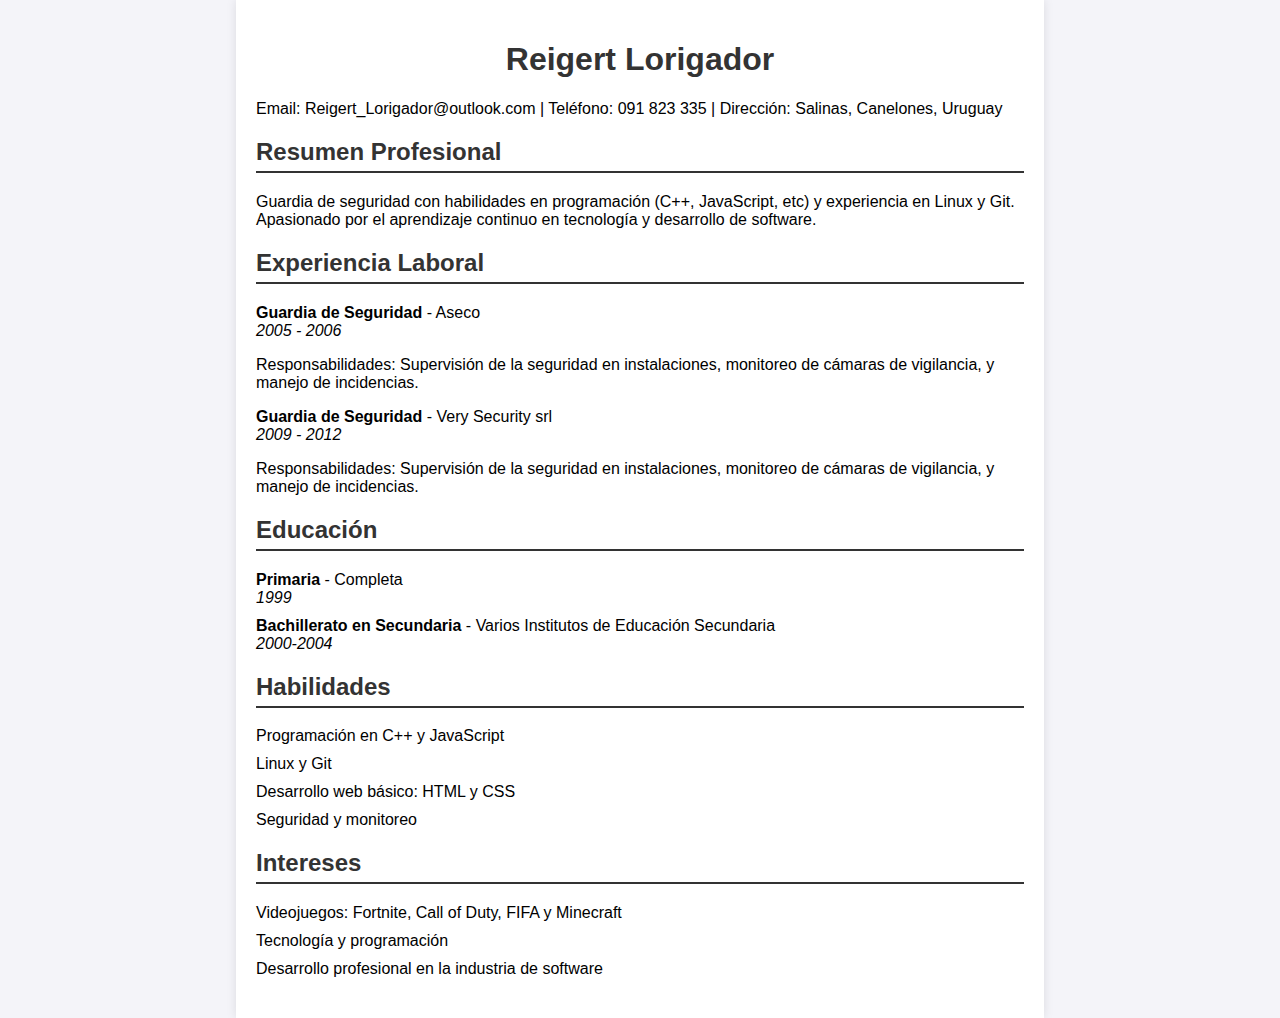
==== index.html @ 0f855b5b "cambio de main a index" ====
<!DOCTYPE html>
<html lang="en">
<head>
    <meta charset="UTF-8">
    <link rel="stylesheet" href="css.css">
    <meta name="viewport" content="width=device-width, initial-scale=1.0">
    <title>R. Lorigador Pastor</title>
   
</head>
<body>
    
    <div class="container">
        <h1>Reigert Lorigador</h1>
        <p>Email: Reigert_Lorigador@outlook.com | Teléfono: 091 823 335 | Dirección: Salinas, Canelones, Uruguay</p>

        <div class="section">
            <h2>Resumen Profesional</h2>
            <p>Guardia de seguridad con habilidades en programación (C++, JavaScript, etc) y experiencia en Linux y Git. Apasionado por el aprendizaje continuo en tecnología y desarrollo de software.</p>
        </div>

        <div class="section">
            <h2>Experiencia Laboral</h2>
            <ul>
                <li>
                    <strong>Guardia de Seguridad</strong> - Aseco <br>
                    <em>2005 - 2006</em>
                    <p>Responsabilidades: Supervisión de la seguridad en instalaciones, monitoreo de cámaras de vigilancia, y manejo de incidencias.</p>
                </li>
                <li>
                    <strong>Guardia de Seguridad</strong> - Very Security srl <br>
                    <em>2009 - 2012</em>
                    <p>Responsabilidades: Supervisión de la seguridad en instalaciones, monitoreo de cámaras de vigilancia, y manejo de incidencias.</p>
                </li>
            </ul>
        </div>

        <div class="section">
            <h2>Educación</h2>
            <ul>
                <li>
                    <strong>Primaria</strong> - Completa <br>
                    <em>1999</em>
                </li>
                <li>
                    <strong>Bachillerato en Secundaria</strong> - Varios Institutos de Educación Secundaria <br>
                    <em>2000-2004</em>
                </li>
            </ul>
        </div>

        <div class="section">
            <h2>Habilidades</h2>
            <ul>
                <li>Programación en C++ y JavaScript</li>
                <li>Linux y Git</li>
                <li>Desarrollo web básico: HTML y CSS</li>
                <li>Seguridad y monitoreo</li>
            </ul>
        </div>

        <div class="section">
            <h2>Intereses</h2>
            <ul>
                <li>Videojuegos: Fortnite, Call of Duty, FIFA y Minecraft</li>
                <li>Tecnología y programación</li>
                <li>Desarrollo profesional en la industria de software</li>
            </ul>
        </div>
    </div>


</body>
</html>
---- css.css ----
body {
    font-family: Arial, sans-serif;
    margin: 0;
    padding: 0;
    background-color: #f4f4f9;
}
.container {
    width: 60%;
    margin: auto;
    padding: 20px;
    background-color: #ffffff;
    box-shadow: 0 0 10px rgba(0, 0, 0, 0.1);
}
h1, h2 {
    color: #333;
}
h1 {
    text-align: center;
    font-size: 2em;
}
h2 {
    border-bottom: 2px solid #333;
    padding-bottom: 5px;
}
.section {
    margin-bottom: 20px;
}
ul {
    list-style: none;
    padding: 0;
}
li {
    margin-bottom: 10px;
}
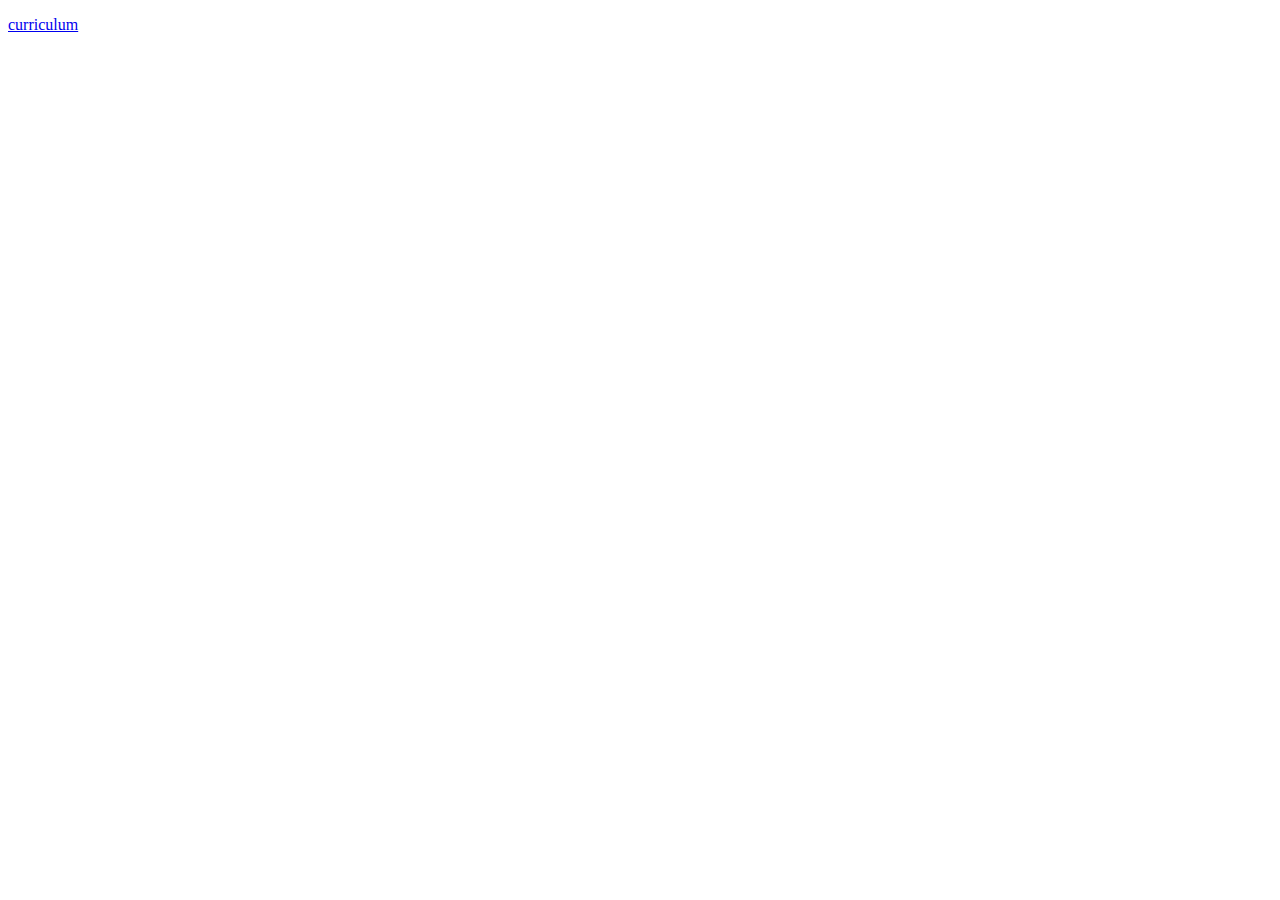
==== commit cce6154d: "se paso el curriculum a una html llamada cv" ====
--- a/index.html
+++ b/index.html
@@ -2,72 +2,14 @@
 <html lang="en">
 <head>
     <meta charset="UTF-8">
-    <link rel="stylesheet" href="css.css">
+    
     <meta name="viewport" content="width=device-width, initial-scale=1.0">
     <title>R. Lorigador Pastor</title>
    
 </head>
 <body>
     
-    <div class="container">
-        <h1>Reigert Lorigador</h1>
-        <p>Email: Reigert_Lorigador@outlook.com | Teléfono: 091 823 335 | Dirección: Salinas, Canelones, Uruguay</p>
-
-        <div class="section">
-            <h2>Resumen Profesional</h2>
-            <p>Guardia de seguridad con habilidades en programación (C++, JavaScript, etc) y experiencia en Linux y Git. Apasionado por el aprendizaje continuo en tecnología y desarrollo de software.</p>
-        </div>
-
-        <div class="section">
-            <h2>Experiencia Laboral</h2>
-            <ul>
-                <li>
-                    <strong>Guardia de Seguridad</strong> - Aseco <br>
-                    <em>2005 - 2006</em>
-                    <p>Responsabilidades: Supervisión de la seguridad en instalaciones, monitoreo de cámaras de vigilancia, y manejo de incidencias.</p>
-                </li>
-                <li>
-                    <strong>Guardia de Seguridad</strong> - Very Security srl <br>
-                    <em>2009 - 2012</em>
-                    <p>Responsabilidades: Supervisión de la seguridad en instalaciones, monitoreo de cámaras de vigilancia, y manejo de incidencias.</p>
-                </li>
-            </ul>
-        </div>
-
-        <div class="section">
-            <h2>Educación</h2>
-            <ul>
-                <li>
-                    <strong>Primaria</strong> - Completa <br>
-                    <em>1999</em>
-                </li>
-                <li>
-                    <strong>Bachillerato en Secundaria</strong> - Varios Institutos de Educación Secundaria <br>
-                    <em>2000-2004</em>
-                </li>
-            </ul>
-        </div>
-
-        <div class="section">
-            <h2>Habilidades</h2>
-            <ul>
-                <li>Programación en C++ y JavaScript</li>
-                <li>Linux y Git</li>
-                <li>Desarrollo web básico: HTML y CSS</li>
-                <li>Seguridad y monitoreo</li>
-            </ul>
-        </div>
-
-        <div class="section">
-            <h2>Intereses</h2>
-            <ul>
-                <li>Videojuegos: Fortnite, Call of Duty, FIFA y Minecraft</li>
-                <li>Tecnología y programación</li>
-                <li>Desarrollo profesional en la industria de software</li>
-            </ul>
-        </div>
-    </div>
-
+    <p><a href="cv.html">curriculum</a></p>
 
 </body>
 </html>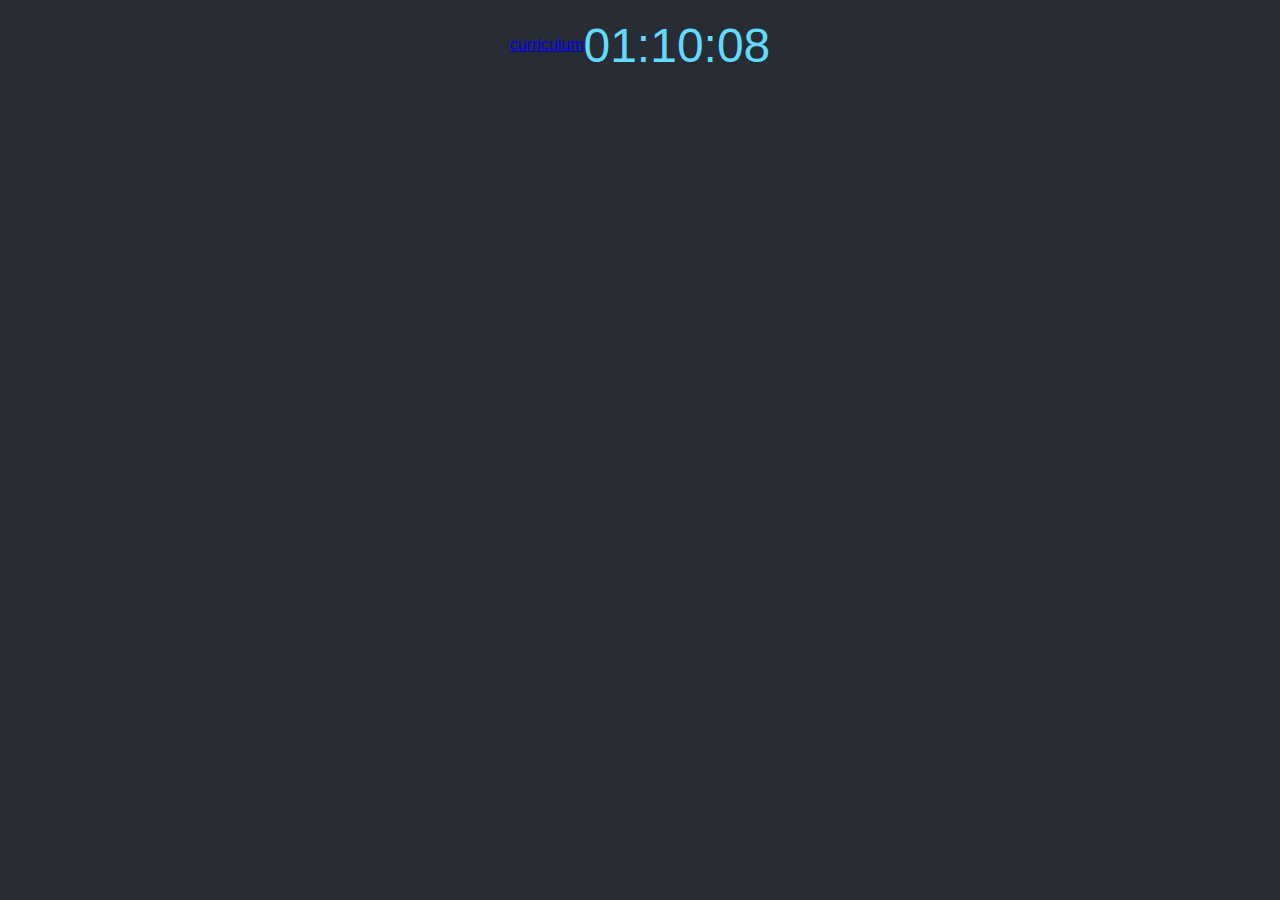
==== commit ea668060: "introduciendo un reloj" ====
--- a/index.html
+++ b/index.html
@@ -2,14 +2,55 @@
 <html lang="en">
 <head>
     <meta charset="UTF-8">
-    
     <meta name="viewport" content="width=device-width, initial-scale=1.0">
     <title>R. Lorigador Pastor</title>
-   
+    <link rel="stylesheet" href="reloj.css">
 </head>
 <body>
     
     <p><a href="cv.html">curriculum</a></p>
 
+
+    <div id="reloj">00:00:00</div>
+
+
+
+
+
+
+
+
+
+
+
+
+
+
+
+
+
+
+
+
+
+
+
+    <script>
+        (function() {
+            // Función para actualizar la hora
+            function actualizarReloj() {
+                const ahora = new Date();
+                let horas = String(ahora.getHours()).padStart(2, '0');
+                let minutos = String(ahora.getMinutes()).padStart(2, '0');
+                let segundos = String(ahora.getSeconds()).padStart(2, '0');
+                
+                document.getElementById('reloj').textContent = `${horas}:${minutos}:${segundos}`;
+            }
+
+            // Actualiza el reloj cada segundo
+            actualizarReloj(); // Inicializa con la hora actual
+            setInterval(actualizarReloj, 1000);
+        })();
+    </script>
 </body>
 </html>--- a/reloj.css
+++ b/reloj.css
@@ -0,0 +1,13 @@
+body {
+    font-family: Arial, sans-serif;
+    display: flex;
+    justify-content: center;
+    align-items: center;
+    height: 10vh;
+    margin: 0;
+    background-color: #282c34;
+    color: #61dafb;
+}
+#reloj {
+    font-size: 3em;
+}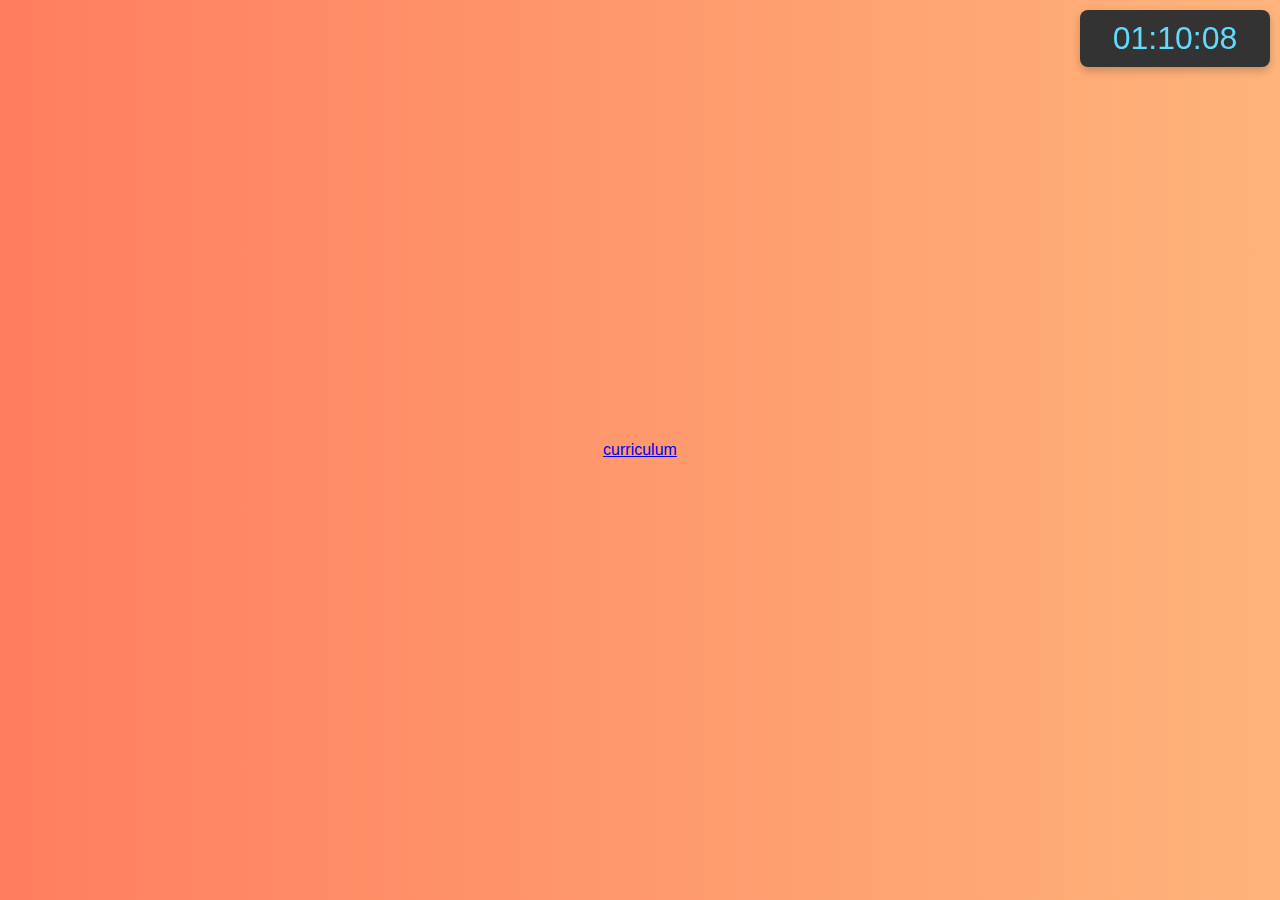
==== commit ffe27ea6: "se hace el primer fondo" ====
--- a/index.html
+++ b/index.html
@@ -5,6 +5,7 @@
     <meta name="viewport" content="width=device-width, initial-scale=1.0">
     <title>R. Lorigador Pastor</title>
     <link rel="stylesheet" href="reloj.css">
+    <link rel="stylesheet" href="fondo.css">
 </head>
 <body>
     
--- a/reloj.css
+++ b/reloj.css
@@ -1,13 +1,13 @@
-body {
-    font-family: Arial, sans-serif;
-    display: flex;
-    justify-content: center;
-    align-items: center;
-    height: 10vh;
-    margin: 0;
-    background-color: #282c34;
+#reloj {
+    position: fixed; /* Mantiene el reloj en un lugar fijo */
+    top: 10px; /* Posiciona el reloj en la parte superior */
+    right: 10px; /* Posiciona el reloj en la esquina izquierda */
+    font-size: 2em; /* Tamaño de fuente más pequeño */
+    padding: 10px 20px; /* Menos padding alrededor del texto */
+    background-color: #333;
     color: #61dafb;
-}
-#reloj {
-    font-size: 3em;
+    border-radius: 8px;
+    box-shadow: 0 4px 8px rgba(0, 0, 0, 0.2);
+    text-align: center;
+    width: 150px; /* Ajusta el ancho automáticamente */
 }--- a/fondo.css
+++ b/fondo.css
@@ -0,0 +1,10 @@
+body {
+    margin: 0; /* Elimina el margen por defecto */
+    height: 100vh; /* Altura completa de la ventana */
+    background: linear-gradient(to right, #ff7e5f, #feb47b); /* Degradado de izquierda a derecha */
+    display: flex; /* Usado para centrar contenido */
+    justify-content: center; /* Centra horizontalmente */
+    align-items: center; /* Centra verticalmente */
+    color: white; /* Color del texto */
+    font-family: Arial, sans-serif; /* Fuente */
+}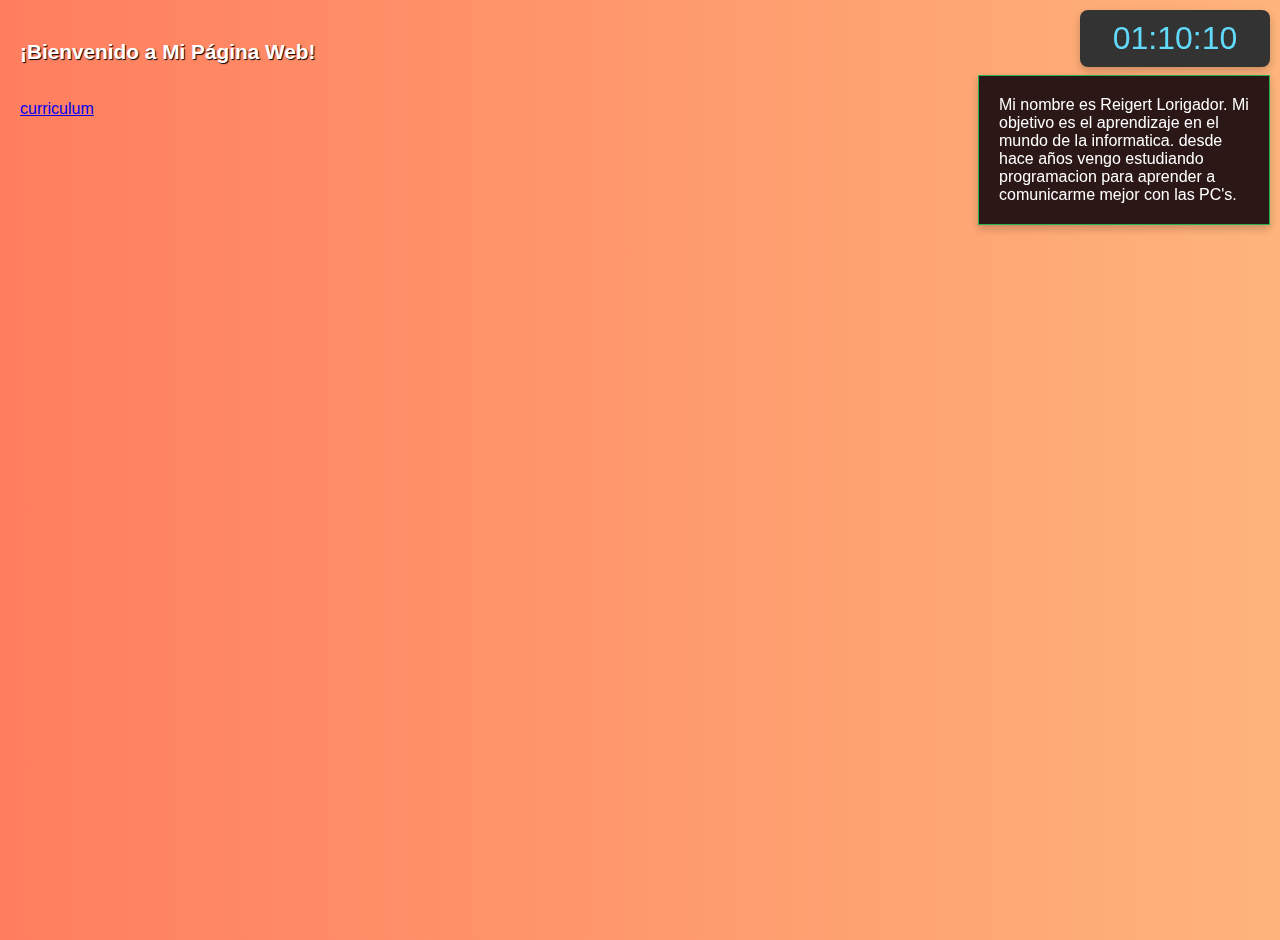
==== commit f8916ac6: "se hizo el reloj un fondo y un aside de presentacion" ====
--- a/index.html
+++ b/index.html
@@ -6,11 +6,53 @@
     <title>R. Lorigador Pastor</title>
     <link rel="stylesheet" href="reloj.css">
     <link rel="stylesheet" href="fondo.css">
+    <style>
+        body {
+            flex-direction: column;
+
+        }
+        h1 {
+            font-size: 1.3em; /* Tamaño del texto */
+            margin: 20px 0; /* Espacio alrededor del título */
+            text-shadow: 1px 1px 1px #000;
+           
+        }
+        main {
+            display: flex;
+            flex-direction: column;
+            
+        }
+        aside {
+            border: 3px solid green;
+            width: 250px;
+            padding: 20px;
+            margin-top: 25px;
+            border: 1px solid #26b250;
+            background-color: #2c1717;
+            position: fixed; /* Para que se quede en la posición derecha */
+            right: 10px; /* Distancia desde el borde derecho */
+            top: 50px; /* Ajusta la distancia desde la parte superior */
+            box-shadow: 0 4px 8px rgba(0, 0, 0, 0.2); /* Sombra para darle efecto de recuadro */
+        
+        }
+    </style>
 </head>
 <body>
+    <header><h1>¡Bienvenido a Mi Página Web!</h1></header>
     
-    <p><a href="cv.html">curriculum</a></p>
+    <main>
+        <p><a href="cv.html">curriculum</a></p>
 
+
+
+    </main>
+    
+
+ 
+    <aside>Mi nombre es Reigert Lorigador. Mi objetivo es el aprendizaje en el mundo de
+    la informatica. desde hace años vengo estudiando programacion para aprender a comunicarme 
+    mejor con las PC's.    
+    </aside>
 
     <div id="reloj">00:00:00</div>
 
--- a/fondo.css
+++ b/fondo.css
@@ -2,9 +2,10 @@
     margin: 0; /* Elimina el margen por defecto */
     height: 100vh; /* Altura completa de la ventana */
     background: linear-gradient(to right, #ff7e5f, #feb47b); /* Degradado de izquierda a derecha */
-    display: flex; /* Usado para centrar contenido */
-    justify-content: center; /* Centra horizontalmente */
-    align-items: center; /* Centra verticalmente */
+    display: flex; /* Usado para crear un layout flexible */
+    justify-content: flex-start; /* Alineación horizontal a la izquierda */
+    align-items: flex-start; /* Alineación vertical en la parte superior */
+    padding: 20px; /* Espaciado interno */
     color: white; /* Color del texto */
     font-family: Arial, sans-serif; /* Fuente */
-}+}
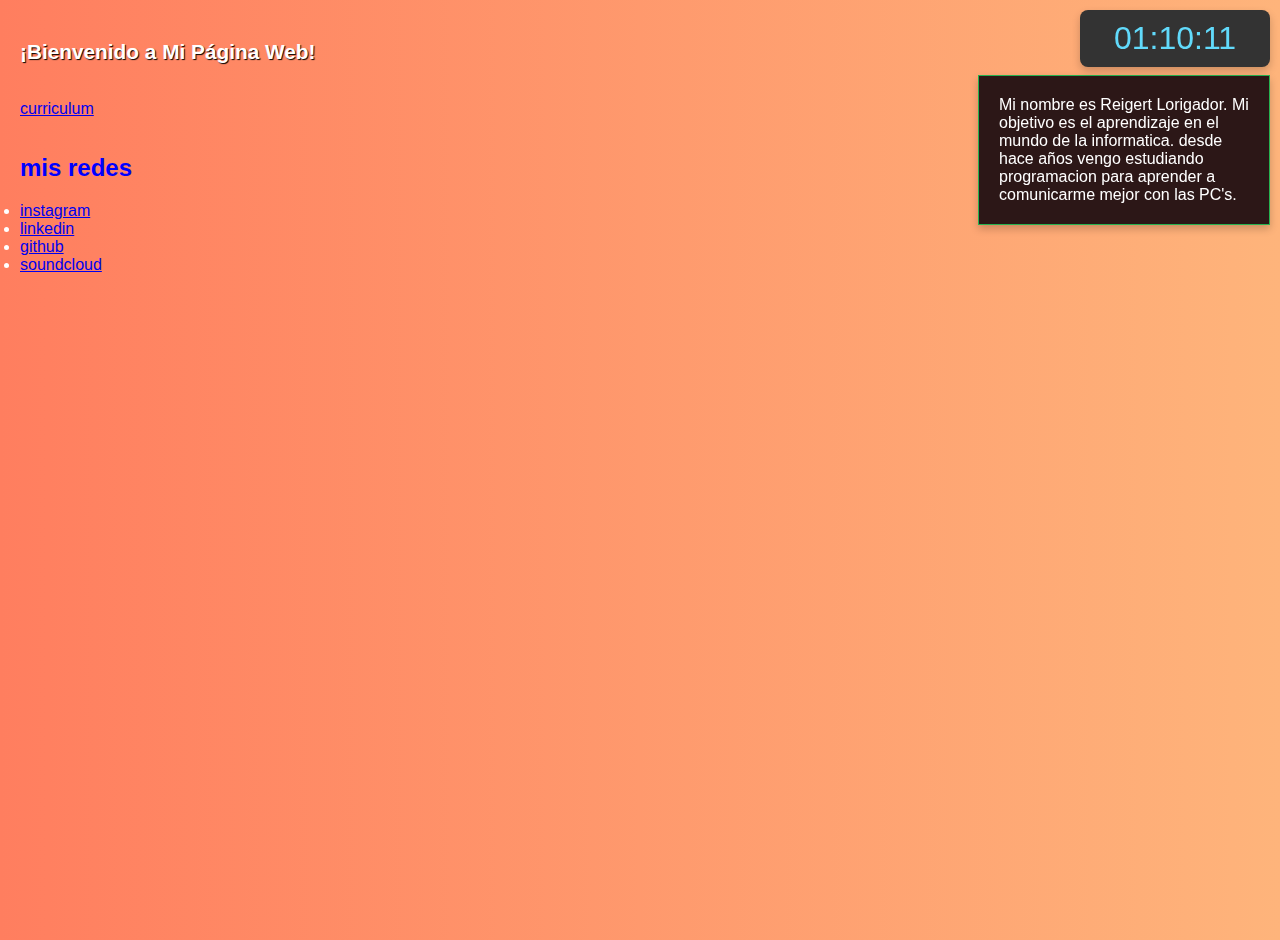
==== commit 19a05c2f: "se agregaron los media queries" ====
--- a/index.html
+++ b/index.html
@@ -6,35 +6,9 @@
     <title>R. Lorigador Pastor</title>
     <link rel="stylesheet" href="reloj.css">
     <link rel="stylesheet" href="fondo.css">
+    <link rel="stylesheet" href="index.css">
     <style>
-        body {
-            flex-direction: column;
-
-        }
-        h1 {
-            font-size: 1.3em; /* Tamaño del texto */
-            margin: 20px 0; /* Espacio alrededor del título */
-            text-shadow: 1px 1px 1px #000;
-           
-        }
-        main {
-            display: flex;
-            flex-direction: column;
-            
-        }
-        aside {
-            border: 3px solid green;
-            width: 250px;
-            padding: 20px;
-            margin-top: 25px;
-            border: 1px solid #26b250;
-            background-color: #2c1717;
-            position: fixed; /* Para que se quede en la posición derecha */
-            right: 10px; /* Distancia desde el borde derecho */
-            top: 50px; /* Ajusta la distancia desde la parte superior */
-            box-shadow: 0 4px 8px rgba(0, 0, 0, 0.2); /* Sombra para darle efecto de recuadro */
         
-        }
     </style>
 </head>
 <body>
@@ -47,7 +21,17 @@
 
     </main>
     
+    <article>
+        <h2>mis redes</h2>
+        <nav>
+            <li><a href="https://www.instagram.com/reilorigador/">instagram</a></li>
+            <li><a href="www.linkedin.com/in/reigert-lorigador-pastor">linkedin</a></li>
+            <li><a href="https://github.com/reigert1986">github</a></li>
+            <li><a href="https://soundcloud.com/rei-2013">soundcloud</a></li>
+            
 
+        </nav>
+    </article>
  
     <aside>Mi nombre es Reigert Lorigador. Mi objetivo es el aprendizaje en el mundo de
     la informatica. desde hace años vengo estudiando programacion para aprender a comunicarme 
--- a/index.css
+++ b/index.css
@@ -0,0 +1,65 @@
+body {
+    flex-direction: column;
+
+}
+h1 {
+    font-size: 1.3em; /* Tamaño del texto */
+    margin: 20px 0; /* Espacio alrededor del título */
+    text-shadow: 1px 1px 1px #000;
+   
+}
+h2 {
+    color: blue;
+}
+main {
+    display: flex;
+    flex-direction: column;
+    
+}
+aside {
+    border: 3px solid green;
+    width: 250px;
+    padding: 20px;
+    margin-top: 25px;
+    border: 1px solid #26b250;
+    background-color: #2c1717;
+    position: fixed; /* Para que se quede en la posición derecha */
+    right: 10px; /* Distancia desde el borde derecho */
+    top: 50px; /* Ajusta la distancia desde la parte superior */
+    box-shadow: 0 4px 8px rgba(0, 0, 0, 0.2); /* Sombra para darle efecto de recuadro */
+
+}
+
+/* para los media queries*/
+
+@media (max-width: 768px) {
+    aside {
+        position: static;
+        width: 90%;
+        margin-top: 20px;
+    }
+    main {
+        padding: 10px;
+    }
+    h1 {
+        font-size: 1em;
+    }
+    #reloj {
+        font-size: 1em;
+        text-align: center;
+    }
+}
+
+@media (max-width: 480px) {
+    aside {
+        width: 50%;
+    }
+    h1 {
+        font-size: 1em;
+        margin: 10px 0;
+    }
+    #reloj {
+        width: 60px; 
+        font-size: 0.9em;
+    }
+}
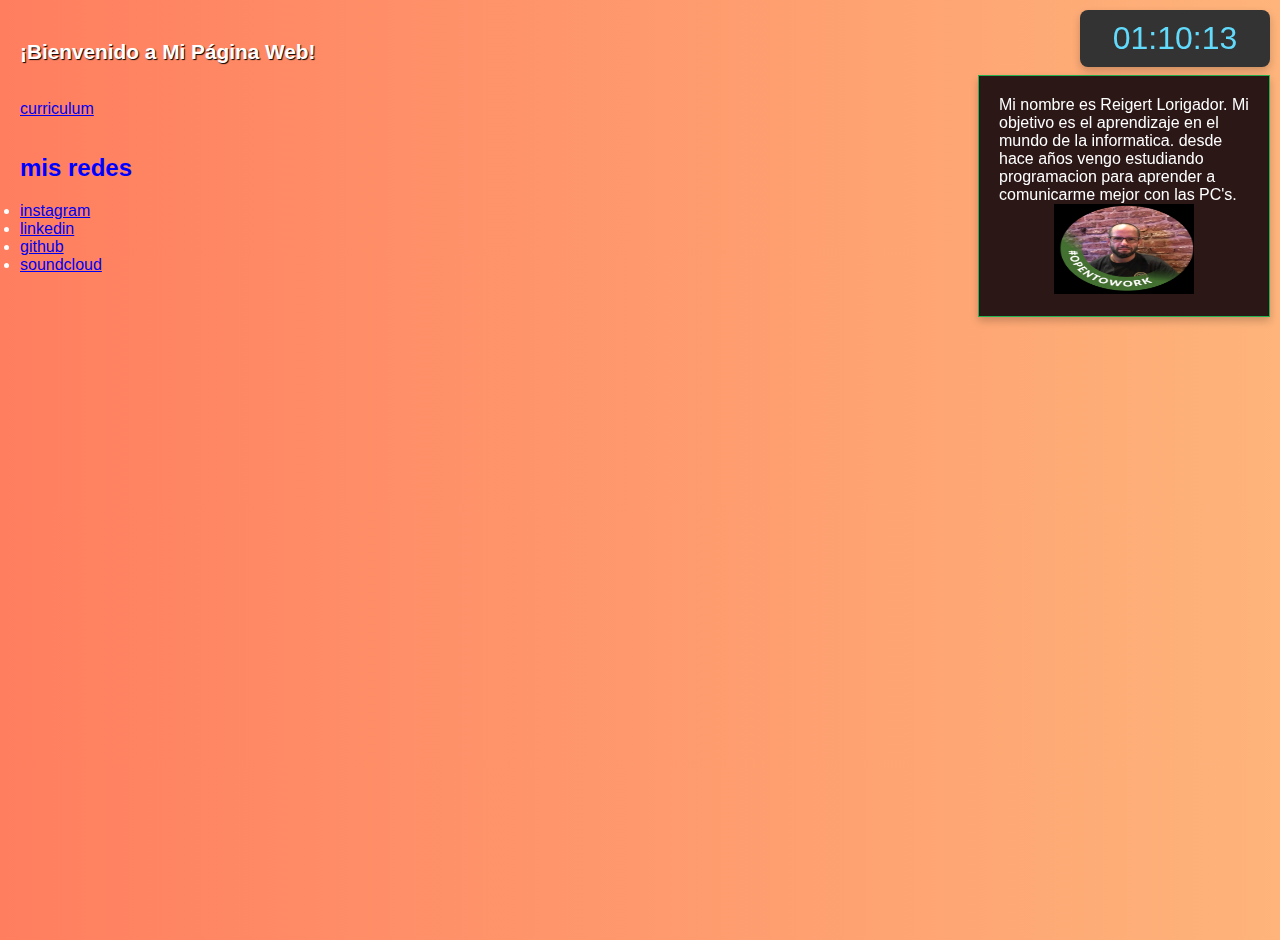
==== commit 2d428a63: "se intenta colocar una imagen en aside" ====
--- a/index.html
+++ b/index.html
@@ -28,14 +28,16 @@
             <li><a href="www.linkedin.com/in/reigert-lorigador-pastor">linkedin</a></li>
             <li><a href="https://github.com/reigert1986">github</a></li>
             <li><a href="https://soundcloud.com/rei-2013">soundcloud</a></li>
-            
+        </nav>
+        
 
-        </nav>
     </article>
  
     <aside>Mi nombre es Reigert Lorigador. Mi objetivo es el aprendizaje en el mundo de
     la informatica. desde hace años vengo estudiando programacion para aprender a comunicarme 
-    mejor con las PC's.    
+    mejor con las PC's.
+        <img src="yo.png"
+             alt="yo" />    
     </aside>
 
     <div id="reloj">00:00:00</div>
--- a/reloj.css
+++ b/reloj.css
@@ -10,4 +10,18 @@
     box-shadow: 0 4px 8px rgba(0, 0, 0, 0.2);
     text-align: center;
     width: 150px; /* Ajusta el ancho automáticamente */
+}
+
+@media (max-width: 768px) {
+    #reloj {
+        font-size: 1em;
+        text-align: center;
+    }
+}
+
+@media (max-width: 480px) {
+    #reloj {
+        width: 60px; 
+        font-size: 0.9em;
+    }
 }--- a/index.css
+++ b/index.css
@@ -27,9 +27,14 @@
     right: 10px; /* Distancia desde el borde derecho */
     top: 50px; /* Ajusta la distancia desde la parte superior */
     box-shadow: 0 4px 8px rgba(0, 0, 0, 0.2); /* Sombra para darle efecto de recuadro */
-
+    height: 200px;
 }
-
+img {
+    width: 140px;
+    height: 90px;
+    margin: auto;
+    display: block;
+}
 /* para los media queries*/
 
 @media (max-width: 768px) {
@@ -44,9 +49,9 @@
     h1 {
         font-size: 1em;
     }
-    #reloj {
-        font-size: 1em;
-        text-align: center;
+    img {
+        margin: 20px;
+        border: 3px solid #155e05;
     }
 }
 
@@ -58,8 +63,4 @@
         font-size: 1em;
         margin: 10px 0;
     }
-    #reloj {
-        width: 60px; 
-        font-size: 0.9em;
-    }
 }
